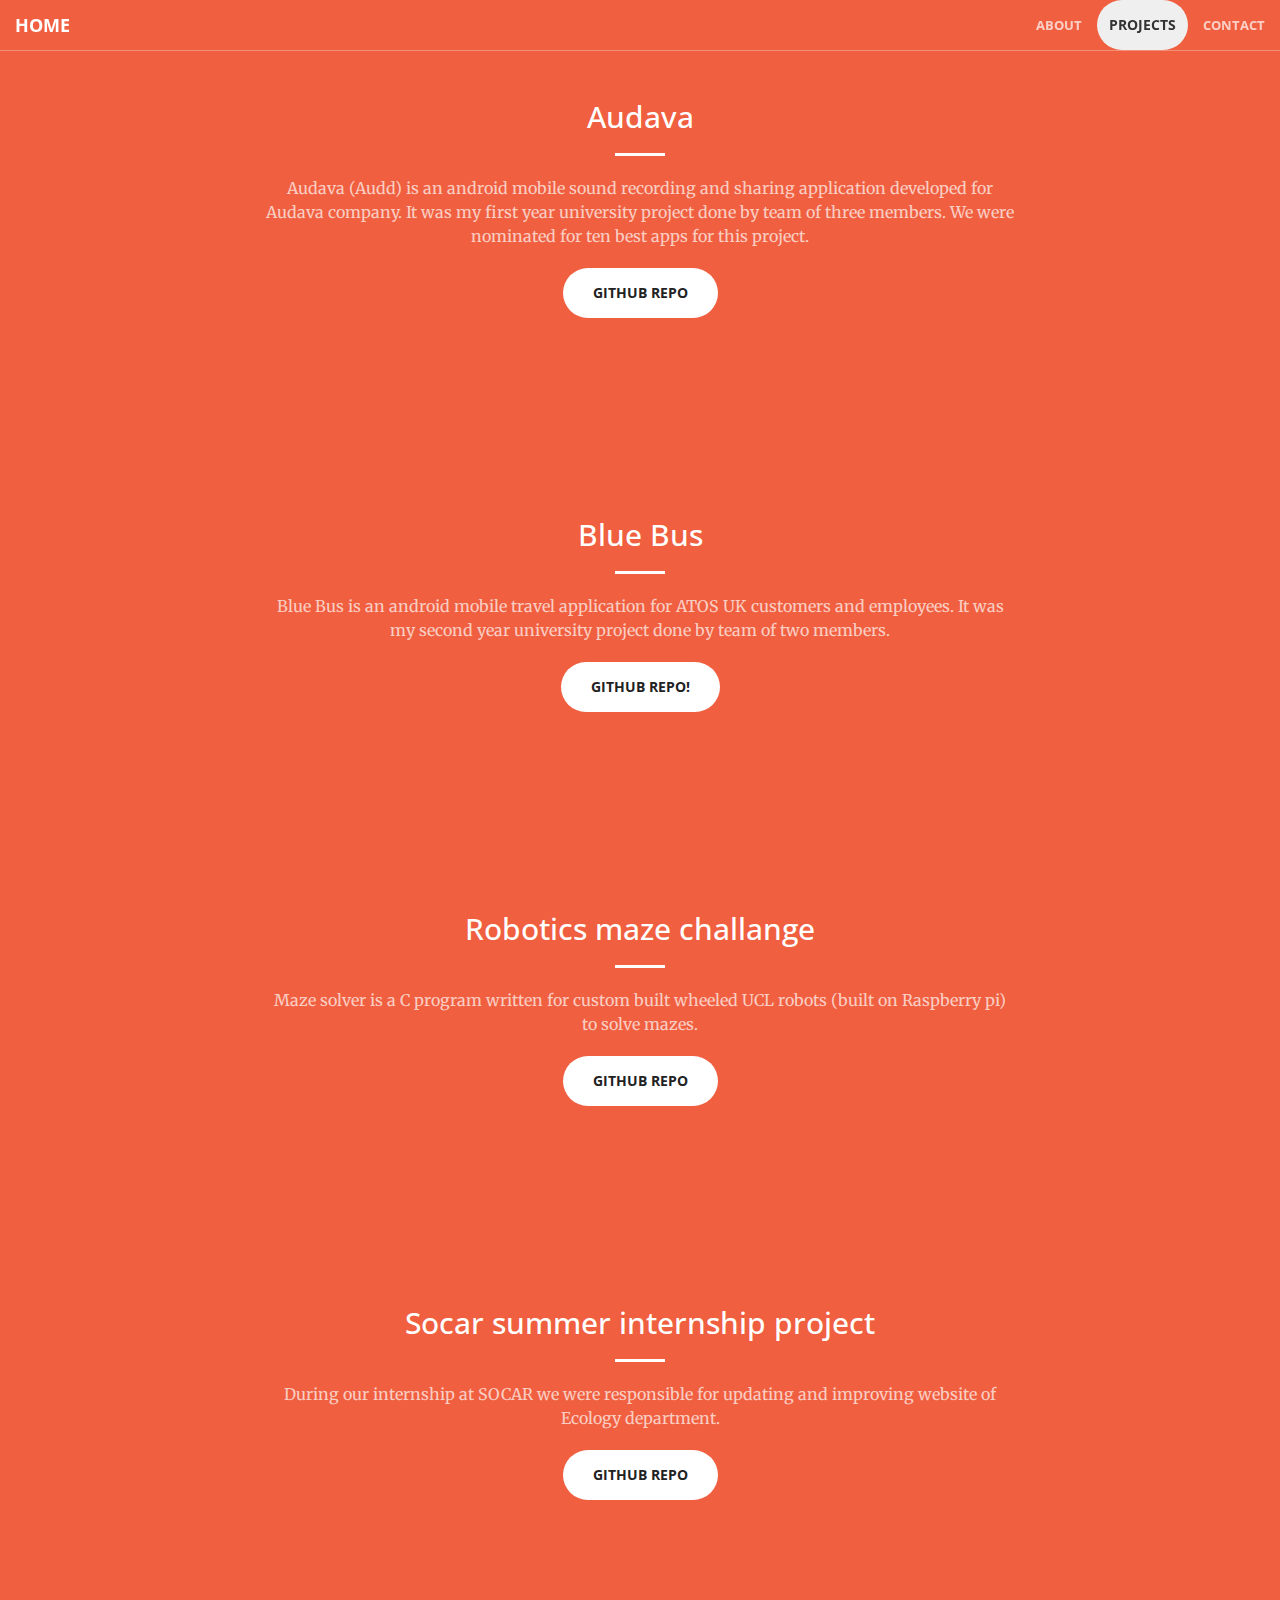
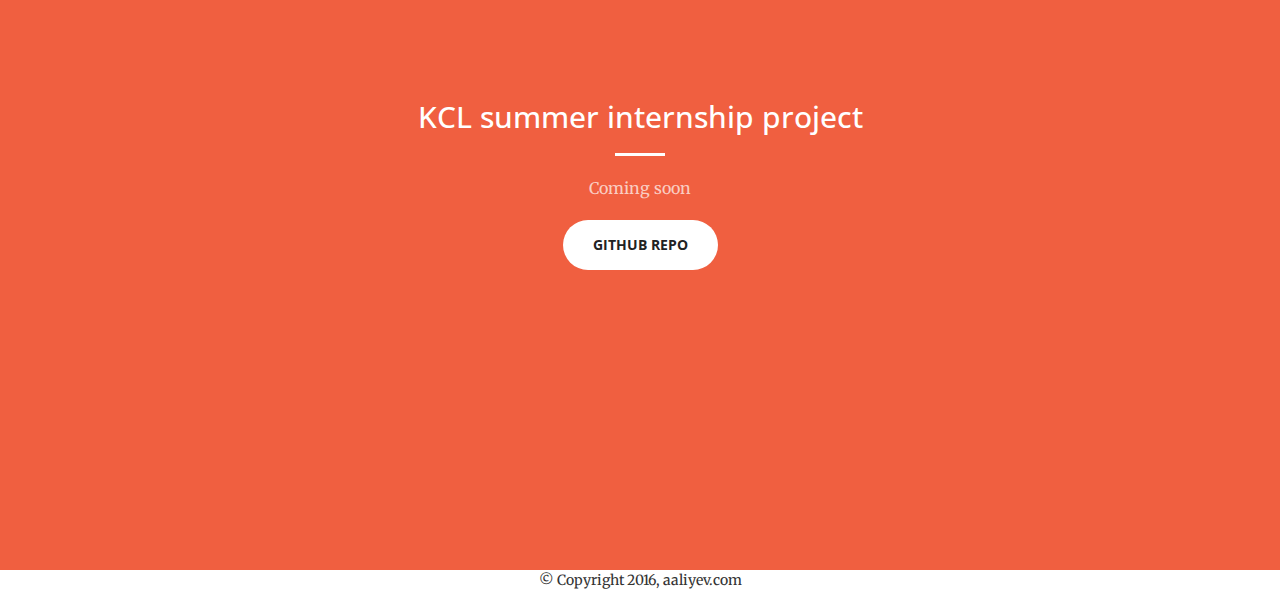
==== public_html/project.html @ 718ce9fb "first" ====
<!DOCTYPE html>
<html lang="en">

<head>
    <link rel="icon" href="manicon.ico">
    <meta charset="utf-8">
    <meta http-equiv="X-UA-Compatible" content="IE=edge">
    <meta name="viewport" content="width=device-width, initial-scale=1">
    <meta name="description" content="">
    <meta name="author" content="">

    <title>Ali Aliyev</title>

    <!-- Bootstrap Core CSS -->
    <link rel="stylesheet" href="css/bootstrap.min.css" type="text/css">

    <!-- Custom Fonts -->
    <link href='http://fonts.googleapis.com/css?family=Open+Sans:300italic,400italic,600italic,700italic,800italic,400,300,600,700,800' rel='stylesheet' type='text/css'>
    <link href='http://fonts.googleapis.com/css?family=Merriweather:400,300,300italic,400italic,700,700italic,900,900italic' rel='stylesheet' type='text/css'>
    <link rel="stylesheet" href="font-awesome/css/font-awesome.min.css" type="text/css">

    <!-- Plugin CSS -->
    <link rel="stylesheet" href="css/animate.min.css" type="text/css">

    <!-- Custom CSS -->
    <link rel="stylesheet" href="css/creative.css" type="text/css">

    <!-- HTML5 Shim and Respond.js IE8 support of HTML5 elements and media queries -->
    <!-- WARNING: Respond.js doesn't work if you view the page via file:// -->
    <!--[if lt IE 9]>
        <script src="https://oss.maxcdn.com/libs/html5shiv/3.7.0/html5shiv.js"></script>
        <script src="https://oss.maxcdn.com/libs/respond.js/1.4.2/respond.min.js"></script>
    <![endif]-->

</head>

<body id="page-top">

    <nav id="mainNav" class="navbar navbar-default navbar-fixed-top">
        <div class="container-fluid">
            <!-- Brand and toggle get grouped for better mobile display -->
            <div class="navbar-header">
                <button type="button" class="navbar-toggle collapsed" data-toggle="collapse" data-target="#bs-example-navbar-collapse-1">
                    <span class="sr-only">Toggle navigation</span>
                    <span class="icon-bar"></span>
                    <span class="icon-bar"></span>
                    <span class="icon-bar"></span>
                </button>
                <a class="navbar-brand page-scroll" href="/index.html#page-top">Home</a>
            </div>

            <!-- Collect the nav links, forms, and other content for toggling -->
            <div class="collapse navbar-collapse" id="bs-example-navbar-collapse-1">
                <ul class="nav navbar-nav navbar-right">
                    <li>
                        <a class="page-scroll" href="/index.html#about">About</a>
                    </li>
                   
                    <li>
<button class="btn dropdown" type=button data-toggle=dropdown>Projects</button>
<ul class=dropdown-menu>
<li><a class=page-scroll href=#audava>Audava</a></li>
<li><a class=page-scroll href=#blue_bus>Blue Bus</a></li>
<li><a class=page-scroll href=#maze>Maze solver</a></li>
<li><a class=page-scroll href=#socar>SOCAR</a></li>
<li><a class=page-scroll href=#kcl>KCL</a></li>
<li><a class=page-scroll href=/index.html#portfolio><h4>MAIN PAGE</h4></a></li>
</ul>
</il>
                    <li>
                        <a class="page-scroll" href="/index.html#contact">Contact</a>
                    </li>
                </ul>
            </div>
            <!-- /.navbar-collapse -->
        </div>
        <!-- /.container-fluid -->
    </nav>


    <section class="bg-primary" id="audava">
        <div class="container">
            <div class="row">
                <div class="col-lg-8 col-lg-offset-2 text-center">
                    <h2 class="section-heading">Audava</h2>
                    <hr class="light">
                    <p class="text-faded">Audava (Audd) is an android mobile sound recording and sharing application developed for Audava company. It was my first year university project done 
by team of three members. We were nominated for ten best apps for this project.</p>
                    <a target="_blank;" href="https://github.com/AliAliyev/Audava_App" class="btn btn-default btn-xl">Github repo</a>
                </div>
            </div>
        </div>
    </section>

 <section class="bg-primary" id="blue_bus">
        <div class="container">
            <div class="row">
                <div class="col-lg-8 col-lg-offset-2 text-center">
                    <h2 class="section-heading">Blue Bus</h2>
                    <hr class="light">
                    <p class="text-faded">Blue Bus is an android mobile travel application for ATOS UK customers and employees. It was my second year university project done by team of 
two members. </p>
                    <a target="_blank;" href="https://github.com/AliAliyev/BlueBus" class="btn btn-default btn-xl">Github repo!</a>
                </div>
            </div>
        </div>
    </section>

 <section class="bg-primary" id="maze">
        <div class="container">
            <div class="row">
                <div class="col-lg-8 col-lg-offset-2 text-center">
                    <h2 class="section-heading">Robotics maze challange</h2>
                    <hr class="light">
                    <p class="text-faded">Maze solver is a C program written for custom built wheeled UCL robots (built on Raspberry pi) to solve mazes. </p>
                    <a target="_blank;" href="#" class="btn btn-default btn-xl">Github repo</a>
                </div>
            </div>
        </div>
    </section>    

 <section class="bg-primary" id="socar">
        <div class="container">
            <div class="row">
                <div class="col-lg-8 col-lg-offset-2 text-center">
                    <h2 class="section-heading">Socar summer internship project</h2>
                    <hr class="light">
                    <p class="text-faded">During our internship at SOCAR we were responsible for updating and improving website of Ecology department. </p>
                    <a target="_blank;" href="https://github.com/AliAliyev/htdocs" class="btn btn-default btn-xl">Github repo</a>
                </div>
            </div>
        </div>
    </section>

 <section class="bg-primary" id="kcl">
        <div class="container">
            <div class="row">
                <div class="col-lg-8 col-lg-offset-2 text-center">
                    <h2 class="section-heading">KCL summer internship project</h2>
                    <hr class="light">
                    <p class="text-faded">Coming soon</p>
                    <a target="_blank;" href="#" class="btn btn-default btn-xl">Github repo</a>
                </div>
            </div>
        </div><br><br><br><br><br><br><br><br><br><br>
    </section>

    <!-- jQuery -->
    <script src="js/jquery.js"></script>

    <!-- Bootstrap Core JavaScript -->
    <script src="js/bootstrap.min.js"></script>

    <!-- Plugin JavaScript -->
    <script src="js/jquery.easing.min.js"></script>
    <script src="js/jquery.fittext.js"></script>
    <script src="js/wow.min.js"></script>

    <!-- Custom Theme JavaScript -->
    <script src="js/creative.js"></script>

</body>

<footer>
<div align="center">&#169; Copyright 2016, aaliyev.com</div>
</footer>

</html>
---- public_html/css/creative.css ----
/*!
 * Start Bootstrap - Creative Bootstrap Theme (http://startbootstrap.com)
 * Code licensed under the Apache License v2.0.
 * For details, see http://www.apache.org/licenses/LICENSE-2.0.
 */

html,
body {
    width: 100%;
    height: 100%;
}

body {
    font-family: Merriweather,'Helvetica Neue',Arial,sans-serif;
}

hr {
    max-width: 50px;
    border-color: #f05f40;
    border-width: 3px;
}

hr.light {
    border-color: #fff;
}

a {
    color: #f05f40;
    -webkit-transition: all .35s;
    -moz-transition: all .35s;
    transition: all .35s;
}

a:hover,
a:focus {
    color: #eb3812;
}

h1,
h2,
h3,
h4,
h5,
h6 {
    font-family: 'Open Sans','Helvetica Neue',Arial,sans-serif;
}

p {
    margin-bottom: 20px;
    font-size: 16px;
    line-height: 1.5;
}

.bg-primary {
    background-color: #f05f40;
}

.bg-dark {
    color: #fff;
    background-color: #222;
}

.text-faded {
    color: rgba(255,255,255,.7);
}

section {
    padding: 100px 0;
}

aside {
    padding: 50px 0;
}

.no-padding {
    padding: 0;
}

.navbar-default {
    border-color: rgba(34,34,34,.05);
    font-family: 'Open Sans','Helvetica Neue',Arial,sans-serif;
    background-color: #fff;
    -webkit-transition: all .35s;
    -moz-transition: all .35s;
    transition: all .35s;
}

.navbar-default .navbar-header .navbar-brand {
    text-transform: uppercase;
    font-family: 'Open Sans','Helvetica Neue',Arial,sans-serif;
    font-weight: 700;
    color: #f05f40;
}

.navbar-default .navbar-header .navbar-brand:hover,
.navbar-default .navbar-header .navbar-brand:focus {
    color: #eb3812;
}

.navbar-default .nav > li>a,
.navbar-default .nav>li>a:focus {
    text-transform: uppercase;
    font-size: 13px;
    font-weight: 700;
    color: #222;
}

.navbar-default .nav > li>a:hover,
.navbar-default .nav>li>a:focus:hover {
    color: #f05f40;
}

.navbar-default .nav > li.active>a,
.navbar-default .nav>li.active>a:focus {
    color: #f05f40!important;
    background-color: transparent;
}

.navbar-default .nav > li.active>a:hover,
.navbar-default .nav>li.active>a:focus:hover {
    background-color: transparent;
}

@media(min-width:768px) {
    .navbar-default {
        border-color: rgba(255,255,255,.3);
        background-color: transparent;
    }

    .navbar-default .navbar-header .navbar-brand {
        color: rgba(255,255,255,.7);
    }

    .navbar-default .navbar-header .navbar-brand:hover,
    .navbar-default .navbar-header .navbar-brand:focus {
        color: #fff;
    }

    .navbar-default .nav > li>a,
    .navbar-default .nav>li>a:focus {
        color: rgba(255,255,255,.7);
    }

    .navbar-default .nav > li>a:hover,
    .navbar-default .nav>li>a:focus:hover {
        color: #fff;
    }

    .navbar-default.affix {
        border-color: rgba(34,34,34,.05);
        background-color: #fff;
    }

    .navbar-default.affix .navbar-header .navbar-brand {
        font-size: 14px;
        color: #f05f40;
    }

    .navbar-default.affix .navbar-header .navbar-brand:hover,
    .navbar-default.affix .navbar-header .navbar-brand:focus {
        color: #eb3812;
    }

    .navbar-default.affix .nav > li>a,
    .navbar-default.affix .nav>li>a:focus {
        color: #222;
    }

    .navbar-default.affix .nav > li>a:hover,
    .navbar-default.affix .nav>li>a:focus:hover {
        color: #f05f40;
    }
}

header {
    position: relative;
    width: 100%;
    min-height: auto;
    text-align: center;
    color: #fff;
    background-image: url(http://androidcentral.us/wp-content/uploads/2014/06/low-poly-texture-19.png);
    background-position: center;
    -webkit-background-size: cover;
    -moz-background-size: cover;
    background-size: cover;
    -o-background-size: cover;
}

header .header-content {
    position: relative;
    width: 100%;
    padding: 100px 15px;
    text-align: center;
}

header .header-content .header-content-inner h1 {
    margin-top: 0;
    margin-bottom: 0;
    text-transform: uppercase;
    font-weight: 700;
}

header .header-content .header-content-inner hr {
    margin: 30px auto;
}

header .header-content .header-content-inner p {
    margin-bottom: 50px;
    font-size: 16px;
    font-weight: 300;
    color: rgba(255,255,255,.7);
}

@media(min-width:768px) {
    header {
        min-height: 100%;
    }

    header .header-content {
        position: absolute;
        top: 50%;
        padding: 0 50px;
        -webkit-transform: translateY(-50%);
        -ms-transform: translateY(-50%);
        transform: translateY(-50%);
    }

    header .header-content .header-content-inner {
        margin-right: auto;
        margin-left: auto;
        max-width: 1000px;
    }

    header .header-content .header-content-inner p {
        margin-right: auto;
        margin-left: auto;
        max-width: 80%;
        font-size: 18px;
    }
}

.section-heading {
    margin-top: 0;
}

.service-box {
    margin: 50px auto 0;
    max-width: 400px;
}

@media(min-width:992px) {
    .service-box {
        margin: 20px auto 0;
    }
}

.service-box p {
    margin-bottom: 0;
}

.portfolio-box {
    display: block;
    position: relative;
    margin: 0 auto;
    max-width: 650px;
}

.portfolio-box .portfolio-box-caption {
    display: block;
    position: absolute;
    bottom: 0;
    width: 100%;
    height: 100%;
    text-align: center;
    color: #fff;
    opacity: 0;
    background: rgba(240,95,64,.9);
    -webkit-transition: all .35s;
    -moz-transition: all .35s;
    transition: all .35s;
}

.portfolio-box .portfolio-box-caption .portfolio-box-caption-content {
    position: absolute;
    top: 50%;
    width: 100%;
    text-align: center;
    transform: translateY(-50%);
}

.portfolio-box .portfolio-box-caption .portfolio-box-caption-content .project-category,
.portfolio-box .portfolio-box-caption .portfolio-box-caption-content .project-name {
    padding: 0 15px;
    font-family: 'Open Sans','Helvetica Neue',Arial,sans-serif;
}

.portfolio-box .portfolio-box-caption .portfolio-box-caption-content .project-category {
    text-transform: uppercase;
    font-size: 14px;
    font-weight: 600;
}

.portfolio-box .portfolio-box-caption .portfolio-box-caption-content .project-name {
    font-size: 18px;
}

.portfolio-box:hover .portfolio-box-caption {
    opacity: 1;
}

@media(min-width:768px) {
    .portfolio-box .portfolio-box-caption .portfolio-box-caption-content .project-category {
        font-size: 16px;
    }

    .portfolio-box .portfolio-box-caption .portfolio-box-caption-content .project-name {
        font-size: 22px;
    }
}

.call-to-action h2 {
    margin: 0 auto 20px;
}

.text-primary {
    color: #f05f40;
}

.no-gutter > [class*=col-] {
    padding-right: 0;
    padding-left: 0;
}

.btn-default {
    border-color: #fff;
    color: #222;
    background-color: #fff;
    -webkit-transition: all .35s;
    -moz-transition: all .35s;
    transition: all .35s;
}

.btn-default:hover,
.btn-default:focus,
.btn-default.focus,
.btn-default:active,
.btn-default.active,
.open > .dropdown-toggle.btn-default {
    border-color: #ededed;
    color: #222;
    background-color: #f2f2f2;
}

.btn-default:active,
.btn-default.active,
.open > .dropdown-toggle.btn-default {
    background-image: none;
}

.btn-default.disabled,
.btn-default[disabled],
fieldset[disabled] .btn-default,
.btn-default.disabled:hover,
.btn-default[disabled]:hover,
fieldset[disabled] .btn-default:hover,
.btn-default.disabled:focus,
.btn-default[disabled]:focus,
fieldset[disabled] .btn-default:focus,
.btn-default.disabled.focus,
.btn-default[disabled].focus,
fieldset[disabled] .btn-default.focus,
.btn-default.disabled:active,
.btn-default[disabled]:active,
fieldset[disabled] .btn-default:active,
.btn-default.disabled.active,
.btn-default[disabled].active,
fieldset[disabled] .btn-default.active {
    border-color: #fff;
    background-color: #fff;
}

.btn-default .badge {
    color: #fff;
    background-color: #222;
}

.btn-primary {
    border-color: #f05f40;
    color: #fff;
    background-color: #f05f40;
    -webkit-transition: all .35s;
    -moz-transition: all .35s;
    transition: all .35s;
}

.btn-primary:hover,
.btn-primary:focus,
.btn-primary.focus,
.btn-primary:active,
.btn-primary.active,
.open > .dropdown-toggle.btn-primary {
    border-color: #ed431f;
    color: #fff;
    background-color: #ee4b28;
}

.btn-primary:active,
.btn-primary.active,
.open > .dropdown-toggle.btn-primary {
    background-image: none;
}

.btn-primary.disabled,
.btn-primary[disabled],
fieldset[disabled] .btn-primary,
.btn-primary.disabled:hover,
.btn-primary[disabled]:hover,
fieldset[disabled] .btn-primary:hover,
.btn-primary.disabled:focus,
.btn-primary[disabled]:focus,
fieldset[disabled] .btn-primary:focus,
.btn-primary.disabled.focus,
.btn-primary[disabled].focus,
fieldset[disabled] .btn-primary.focus,
.btn-primary.disabled:active,
.btn-primary[disabled]:active,
fieldset[disabled] .btn-primary:active,
.btn-primary.disabled.active,
.btn-primary[disabled].active,
fieldset[disabled] .btn-primary.active {
    border-color: #f05f40;
    background-color: #f05f40;
}

.btn-primary .badge {
    color: #f05f40;
    background-color: #fff;
}

.btn {
    border: 0;
    border-radius: 300px;
    text-transform: uppercase;
    font-family: 'Open Sans','Helvetica Neue',Arial,sans-serif;
    font-weight: 700;
}

.btn-xl {
    padding: 15px 30px;
}

::-moz-selection {
    text-shadow: none;
    color: #fff;
    background: #222;
}

::selection {
    text-shadow: none;
    color: #fff;
    background: #222;
}

img::selection {
    color: #fff;
    background: 0 0;
}

img::-moz-selection {
    color: #fff;
    background: 0 0;
}

body {
    webkit-tap-highlight-color: #222;
}
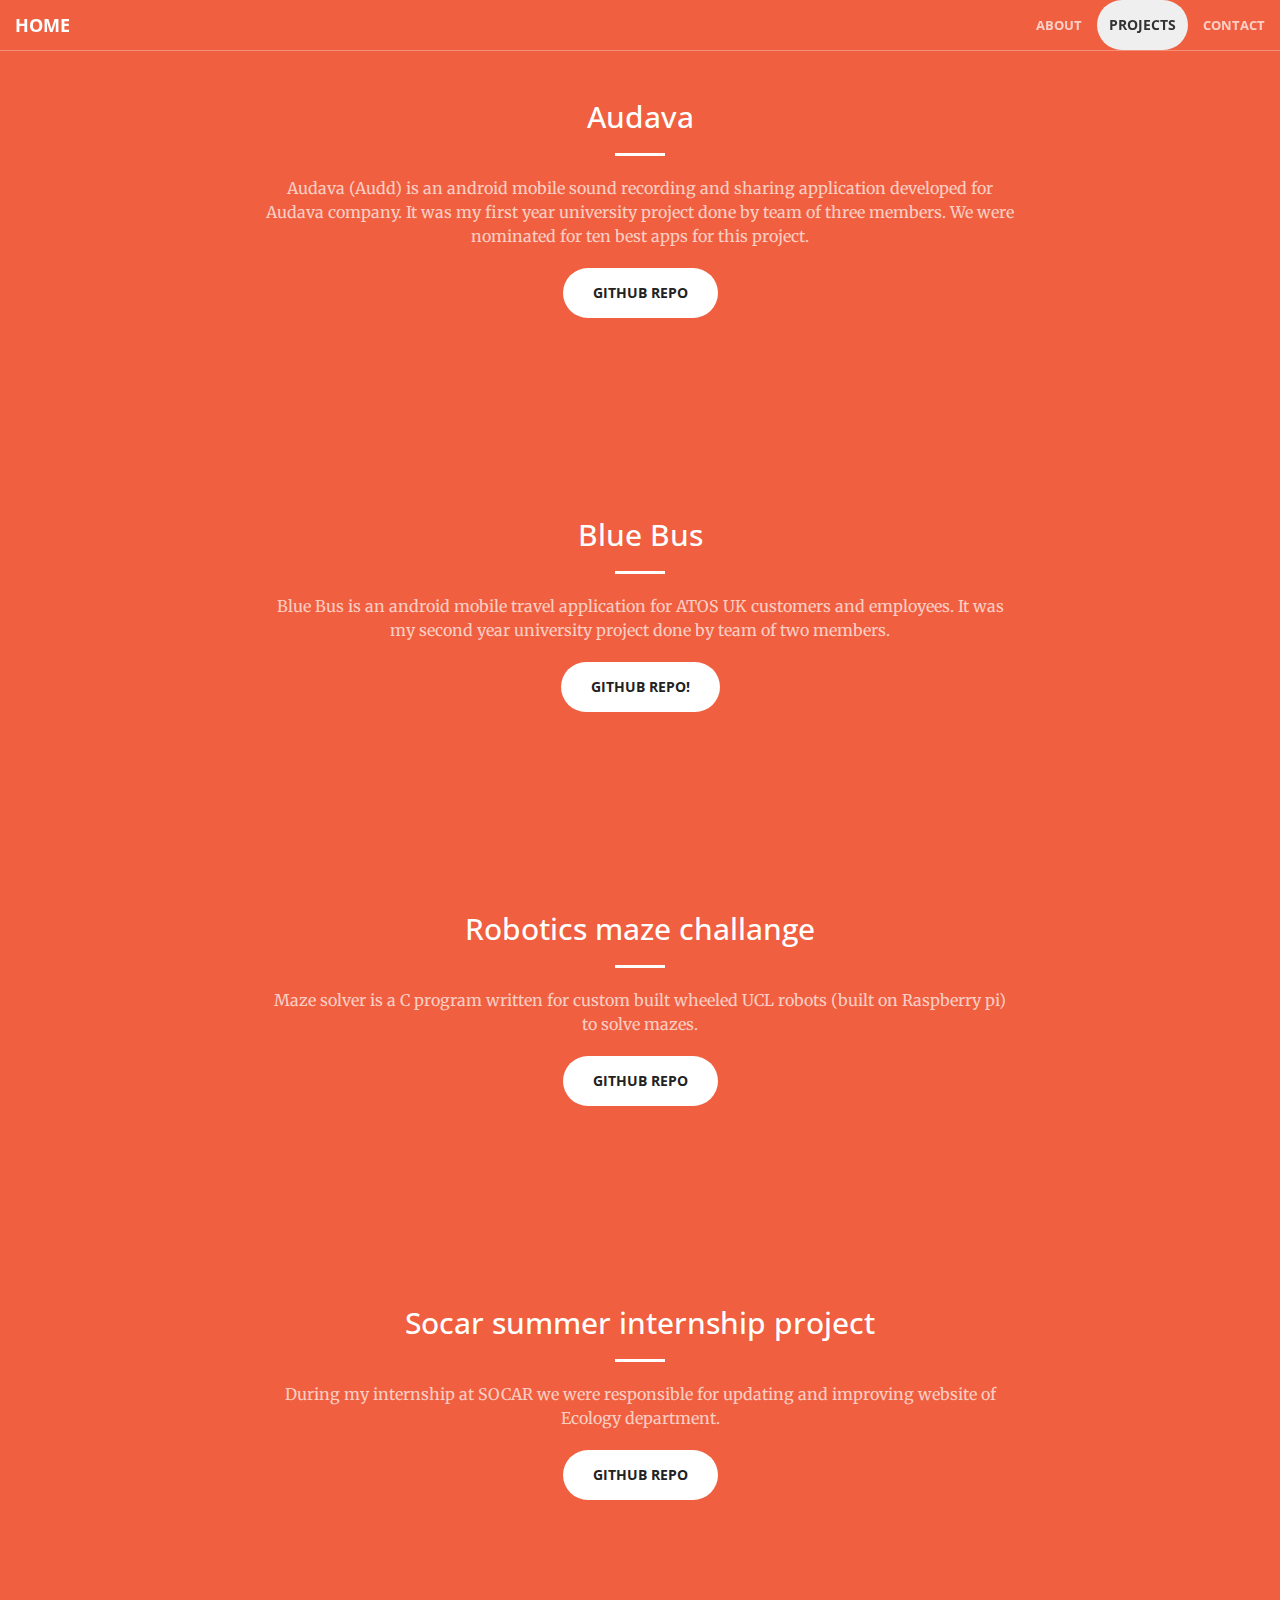
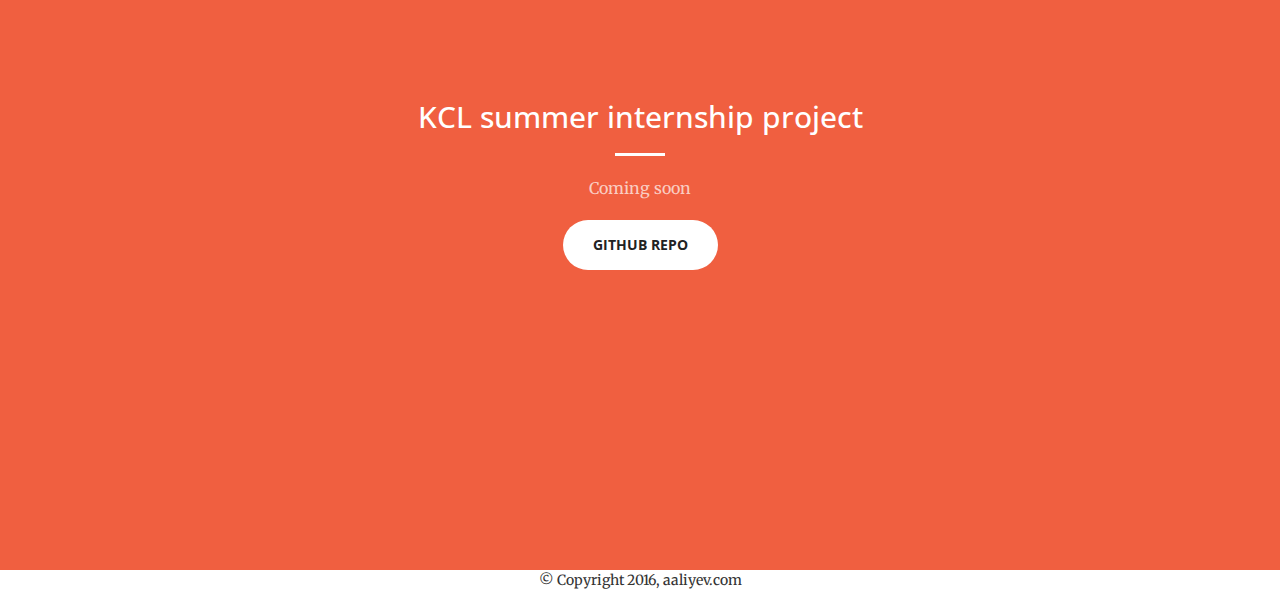
==== commit d09c6729: "second" ====
--- a/public_html/project.html
+++ b/public_html/project.html
@@ -113,7 +113,7 @@
                     <h2 class="section-heading">Robotics maze challange</h2>
                     <hr class="light">
                     <p class="text-faded">Maze solver is a C program written for custom built wheeled UCL robots (built on Raspberry pi) to solve mazes. </p>
-                    <a target="_blank;" href="#" class="btn btn-default btn-xl">Github repo</a>
+                    <a target="_blank;" href="https://github.com/AliAliyev/Robotics-maze-challenge" class="btn btn-default btn-xl">Github repo</a>
                 </div>
             </div>
         </div>
@@ -125,7 +125,7 @@
                 <div class="col-lg-8 col-lg-offset-2 text-center">
                     <h2 class="section-heading">Socar summer internship project</h2>
                     <hr class="light">
-                    <p class="text-faded">During our internship at SOCAR we were responsible for updating and improving website of Ecology department. </p>
+                    <p class="text-faded">During my internship at SOCAR we were responsible for updating and improving website of Ecology department. </p>
                     <a target="_blank;" href="https://github.com/AliAliyev/htdocs" class="btn btn-default btn-xl">Github repo</a>
                 </div>
             </div>
